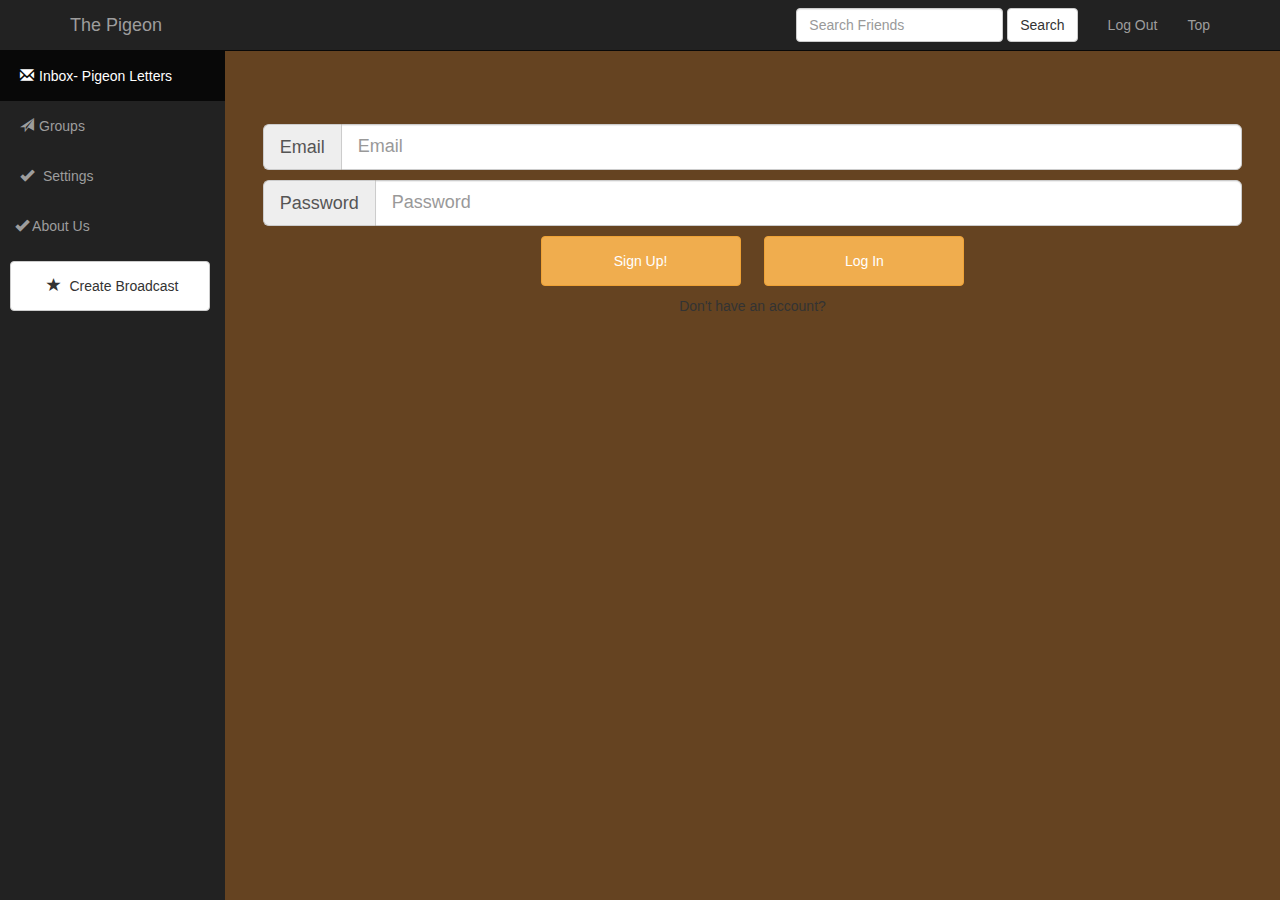
==== client/index.html @ 73edcaef "Added JS + HTML" ====
<!DOCTYPE html>
<html lang="en">
<head>

    <meta charset="utf-8">
    <meta http-equiv="X-UA-Compatible" content="IE=edge">
    <meta name="viewport" content="width=device-width, initial-scale=1">
    <meta name="description" content="">
    <meta name="author" content="">

    <title>The Pigeon</title>
    <script src="https://ajax.googleapis.com/ajax/libs/jquery/1.11.3/jquery.min.js"></script>


    <link href="css/bootstrap.min.css" rel="stylesheet">
    <link href="css/style.css" rel="stylesheet">
    <link href="css/plugins/morris.css" rel="stylesheet">
    <link href="font-awesome/css/font-awesome.min.css" rel="stylesheet" type="text/css">

    <!-- HTML5 Shim and Respond.js IE8 support of HTML5 elements and media queries -->
    <!-- WARNING: Respond.js doesn't work if you view the page via file:// -->
    <!--[if lt IE 9]>
        <script src="https://oss.maxcdn.com/libs/html5shiv/3.7.0/html5shiv.js"></script>
        <script src="https://oss.maxcdn.com/libs/respond.js/1.4.2/respond.min.js"></script>
    <![endif]-->

  <script>


  var loggedIn = false;
  $(document).ready(function(){
    if(!loggedIn)
      $("#posts").hide();
    if(loggedIn)
      $("#posts").show();

     $("#logInButton").click(function(){
       var $div2 = $("#loginMessage");
     if ($div2.is(":visible")) { return; }
     $div2.show();
     setTimeout(function() {
         $div2.hide();
     }, 10000);
     loggedIn= true;
     $(".login").hide();
     $("#posts").show();
       $.ajax({ url: "../server/login.php",
             type: "POST",
             dataType: "text",
             data:{email: $("#email").val(), password: $("#password").val()},
             success: function(result){
               // Username/password combination not found in the database.
               if(result == ''){
                  console.log("Username/password not found.");
               // Username/password found in the database.
               }else{
                  console.log("Username/password was found.");
                  localStorage['userloggedin'] = result;
               }
               alert('Success! Welcome!'+ result);
           }});

     });




     $("#signUpButton").click(function(){
       window.location.href = "registration.html";
     });
  });


  </script>

</head>

<body>

    <div id="wrapper">
        <nav class="navbar navbar-inverse navbar-fixed-top">
		<div class="container">
			<div class="navbar-header">
			  <button type="button" class="navbar-toggle collapsed" data-toggle="collapse" data-target="#navbar" aria-expanded="false" aria-controls="navbar">
				<span class="sr-only">Toggle navigation</span>
				<span class="icon-bar"></span>
				<span class="icon-bar"></span>
				<span class="icon-bar"></span>
			  </button>
			  <a class="navbar-brand" href="index.html">The Pigeon</a>
			</div>
			<div id="navbar" class="collapse navbar-collapse">
			  <ul class="nav navbar-nav">
			  </ul>
			  <ul class="nav navbar-nav navbar-right">
					<form class="navbar-form navbar-left" role="search">
						<div class="form-group">
						  <input type="text" class="form-control" placeholder="Search Friends">
						</div>
						<button id = "searchFriends" type="submit" class="btn btn-default">Search</button>
					  </form>
				<li><a href="#ourmission">Log Out </a></li>
				<li><a href="#top">Top</a></li>
			  </ul>
			</div><!-- /.navbar-collapse -->
		  </div><!-- /.container-fluid -->
            <!-- Sidebar Menu Items - These collapse to the responsive navigation menu on small screens -->
            <div class="collapse navbar-collapse navbar-ex1-collapse">
                <ul class="nav navbar-nav side-nav">
                    <li class="active">
                        <a href="letters.html"><span class="glyphicon glyphicon-envelope padding-icon"></span>Inbox- Pigeon Letters</a>
                    </li>
                    <li>
                        <a href="groups.html"><span class="glyphicon glyphicon-send padding-icon"></span>Groups</a>
                    </li>
                    <li>
                        <a href="#"><span class="glyphicon glyphicon-ok padding-icon"></span> Settings</a>
                    </li>
					<li><a href="#ourmission"><span class="glyphicon glyphicon-ok padding-book"></span> About Us</a></li>
					<a href= "broadcast.html">
						<button type="button" class="btn btn-default btn-md" id="sidebar-button">
							<span class="glyphicon glyphicon-star padding-icon" aria-hidden="true"></span>
							Create Broadcast
						</button>
					</a>
                </ul>
			</div>
            <!-- /.navbar-collapse -->
        </nav>

        <div class="content-container">
            <div class="container-fluid">
                <div class="row">
                    <div class="col-lg-12">
                        <!-- <div class="alert alert-info alert-dismissable">
                          <p>We send letters. Instead of Pigeons, we use technology. </p>
                            <button type="button" class="close" data-dismiss="alert" aria-hidden="true">&times;</button>
                        </div> -->
                    </div>
                </div>
                <p id = "loginMessage" style="display:none">You are now logged in</p>
                <br>
                <br>
                <br>

                <div id = "posts">
                    <div class="col-lg-4 col-md-4 col-sm-6 col-xs-12">
                        <div class="panel panel-red">
                            <div class="panel-body">
                                    <span>Jaime</span>
                            </div>
                        </div>
                    </div>
                    <div class="col-lg-4 col-md-4 col-sm-6 col-xs-12" type="button"  data-toggle="modal" data-target="#myModal" >
                        <div class="panel panel-green">
                            <div class="panel-body">
                                    <span>Sar</span>
                            </div>
                        </div>
                    </div>
					<!-- Modal -->
					<div id="myModal" class="modal fade" role="dialog">
					  <div class="modal-dialog">

						<!-- Modal content-->
						<div class="modal-content">
						  <div class="modal-header">
							<button type="button" class="close" data-dismiss="modal">&times;</button>
							<h4 class="modal-title">Letter from Sar</h4>
						  </div>
						  <div class="modal-body">
							<p><strong>Hope all is well. It has been two months into my fall semester at Rochester. I finally came to realize that I do not want to major in Computer Science. I also discovered an inclination towards writing. I regularly blog now. I had some issues with my class schedule in the beginning but all is good now. I am making a cool project for my HCI class with a team of four people. I have midterms coming up next week. I will be coming back home for Thanksgiving. Take care.</strong></p>
						  </div>
						  <div class="modal-footer">
							<button type="button" class="btn btn-default" data-dismiss="modal">Close</button>
						  </div>
						</div>

					  </div>
					</div>




                    <div class="col-lg-4 col-md-4 col-sm-6 col-xs-12" type="button"  data-toggle="modal" data-target="#myModal2">
                        <div class="panel panel-yellow">
                            <div class="panel-body">
                                    <span>Alice</span>
                            </div>
                        </div>
                    </div>

                    <!-- Modal -->
          					<div id="myModal2" class="modal fade" role="dialog">
          					  <div class="modal-dialog">

          						<!-- Modal content-->
          						<div class="modal-content">
          						  <div class="modal-header">
          							<button type="button" class="close" data-dismiss="modal">&times;</button>
          							<h4 class="modal-title">Letter from Alice</h4>
          						  </div>
          						  <div class="modal-body">
          							<p><strong>Hope all is well. It has been two months into my fall semester at Rochester. I finally came to realize that I do not want to major in Computer Science. I also discovered an inclination towards writing. I regularly blog now. I had some issues with my class schedule in the beginning but all is good now. I am making a cool project for my HCI class with a team of four people. I have midterms coming up next week. I will be coming back home for Thanksgiving. Take care.</strong></p>
          						  </div>
          						  <div class="modal-footer">
          							<button type="button" class="btn btn-default" data-dismiss="modal">Close</button>
          						  </div>
          						</div>

          					  </div>
          					</div>
                    <div class="col-lg-4 col-md-4 col-sm-6 col-xs-12">
                        <div class="panel panel-red">
                            <div class="panel-body">
                                    <span>Jenna</span>
                            </div>
                        </div>
                    </div>
                    <div class="col-lg-4 col-md-4 col-sm-6 col-xs-12" data-target="#myModal">
                        <div class="panel panel-green">
                            <div class="panel-body">
                                    <span>Sarah</span>
                            </div>
                        </div>
                    </div>
                    <div class="col-lg-4 col-md-4 col-sm-6 col-xs-12">
                        <div class="panel panel-yellow">
                            <div class="panel-body">
                                    <span>Manan</span>
                            </div>
                        </div>
                    </div>
					                    <div class="col-lg-4 col-md-4 col-sm-6 col-xs-12">
                        <div class="panel panel-yellow">
                            <div class="panel-body">
                                    <span>Raina</span>
                            </div>
                        </div>
                    </div>
                    <div class="col-lg-4 col-md-4 col-sm-6 col-xs-12">
                        <div class="panel panel-red">
                            <div class="panel-body">
                                    <span></span>
                            </div>
                        </div>
                    </div>
                    <div class="col-lg-4 col-md-4 col-sm-6 col-xs-12" data-target="#myModal2">
                        <div class="panel panel-green">
                            <div class="panel-body">
                                    <span>Marianna</span>
                            </div>
                        </div>
                    </div>


                  </div>
                  </div>
                <!-- /.row -->

			<div class="row">
					<div class = "login">
					<div class="input-group input-group-lg">
					  <span class="input-group-addon" id="sizing-addon1">Email</span>
					  <input id="email" type="text" class="form-control" placeholder="Email" aria-describedby="sizing-addon1">
					</div>
					<div class="input-group input-group-lg">
					  <span class="input-group-addon" id="sizing-addon1">Password</span>
					  <input id="password" type="text" class="form-control" placeholder="Password" aria-describedby="sizing-addon1">
					</div>
					<div class="home-buttons">
						<button id = "signUpButton" type="button" class="btn btn-warning custom-button home-button">Sign Up!</button>
						<button id = "logInButton" type="button" class="btn btn-warning custom-button home-button">Log In</button>
						<button id = "changeNameButton" style="display:none">Change Name</button>
						<input id = "updateName" style="display:none" placeholder="type name..">
					</div>
					<p> Don't have an account? </p>
				</div><!--LOGIN-->
			</div>





               <!-- <div class="row">
                    <div class="col-lg-3 col-md-6">
                        <div class="panel panel-primary">
                            <div class="panel-heading">
                                <div class="row">
                                    <div class="col-xs-3">
                                        <i class="fa fa-comments fa-5x"></i>
                                    </div>
                                    <div class="col-xs-9 text-right">
                                        <div class="huge">26</div>
                                        <div>New Comments!</div>
                                    </div>
                                </div>
                            </div>
                            <a href="#">
                                <div class="panel-footer">
                                    <span class="pull-left">View Details</span>
                                    <span class="pull-right"><i class="fa fa-arrow-circle-right"></i></span>
                                    <div class="clearfix"></div>
                                </div>
                            </a>
                        </div>
                    </div>
                    <div class="col-lg-3 col-md-6">
                        <div class="panel panel-green">
                            <div class="panel-heading">
                                <div class="row">
                                    <div class="col-xs-3">
                                        <i class="fa fa-tasks fa-5x"></i>
                                    </div>
                                    <div class="col-xs-9 text-right">
                                        <div class="huge">12</div>
                                        <div>New Tasks!</div>
                                    </div>
                                </div>
                            </div>
                            <a href="#">
                                <div class="panel-footer">
                                    <span class="pull-left">View Details</span>
                                    <span class="pull-right"><i class="fa fa-arrow-circle-right"></i></span>
                                    <div class="clearfix"></div>
                                </div>
                            </a>
                        </div>
                    </div>
                    <div class="col-lg-3 col-md-6">
                        <div class="panel panel-yellow">
                            <div class="panel-heading">
                                <div class="row">
                                    <div class="col-xs-3">
                                        <i class="fa fa-shopping-cart fa-5x"></i>
                                    </div>
                                    <div class="col-xs-9 text-right">
                                        <div class="huge">124</div>
                                        <div>New Orders!</div>
                                    </div>
                                </div>
                            </div>
                            <a href="#">
                                <div class="panel-footer">
                                    <span class="pull-left">View Details</span>
                                    <span class="pull-right"><i class="fa fa-arrow-circle-right"></i></span>
                                    <div class="clearfix"></div>
                                </div>
                            </a>
                        </div>
                    </div>
                    <div class="col-lg-3 col-md-6">
                        <div class="panel panel-red">
                            <div class="panel-heading">
                                <div class="row">
                                    <div class="col-xs-3">
                                        <i class="fa fa-support fa-5x"></i>
                                    </div>
                                    <div class="col-xs-9 text-right">
                                        <div class="huge">13</div>
                                        <div>Support Tickets!</div>
                                    </div>
                                </div>
                            </div>
                            <a href="#">
                                <div class="panel-footer">
                                    <span class="pull-left">View Details</span>
                                    <span class="pull-right"><i class="fa fa-arrow-circle-right"></i></span>
                                    <div class="clearfix"></div>
                                </div>
                            </a>
                        </div>
                    </div>
                </div> -->
                <!-- /.row -->

<!--                <div class="row">
                    <div class="col-lg-12">
                        <div class="panel panel-default">
                            <div class="panel-heading">
                                <h3 class="panel-title"><i class="fa fa-bar-chart-o fa-fw"></i> Area Chart</h3>
                            </div>
                            <div class="panel-body">
                                <div id="morris-area-chart"></div>
                            </div>
                        </div>
                    </div>
                </div>
                <!-- /.row -->

   <!--             <div class="row">
                    <div class="col-lg-4">
                        <div class="panel panel-default">
                            <div class="panel-heading">
                                <h3 class="panel-title"><i class="fa fa-long-arrow-right fa-fw"></i> Donut Chart</h3>
                            </div>
                            <div class="panel-body">
                                <div id="morris-donut-chart"></div>
                                <div class="text-right">
                                    <a href="#">View Details <i class="fa fa-arrow-circle-right"></i></a>
                                </div>
                            </div>
                        </div>
                    </div>
                    <div class="col-lg-4">
                        <div class="panel panel-default">
                            <div class="panel-heading">
                                <h3 class="panel-title"><i class="fa fa-clock-o fa-fw"></i> Tasks Panel</h3>
                            </div>
                            <div class="panel-body">
                                <div class="list-group">
                                    <a href="#" class="list-group-item">
                                        <span class="badge">just now</span>
                                        <i class="fa fa-fw fa-calendar"></i> Calendar updated
                                    </a>
                                    <a href="#" class="list-group-item">
                                        <span class="badge">4 minutes ago</span>
                                        <i class="fa fa-fw fa-comment"></i> Commented on a post
                                    </a>
                                    <a href="#" class="list-group-item">
                                        <span class="badge">23 minutes ago</span>
                                        <i class="fa fa-fw fa-truck"></i> Order 392 shipped
                                    </a>
                                    <a href="#" class="list-group-item">
                                        <span class="badge">46 minutes ago</span>
                                        <i class="fa fa-fw fa-money"></i> Invoice 653 has been paid
                                    </a>
                                    <a href="#" class="list-group-item">
                                        <span class="badge">1 hour ago</span>
                                        <i class="fa fa-fw fa-user"></i> A new user has been added
                                    </a>
                                    <a href="#" class="list-group-item">
                                        <span class="badge">2 hours ago</span>
                                        <i class="fa fa-fw fa-check"></i> Completed task: "pick up dry cleaning"
                                    </a>
                                    <a href="#" class="list-group-item">
                                        <span class="badge">yesterday</span>
                                        <i class="fa fa-fw fa-globe"></i> Saved the world
                                    </a>
                                    <a href="#" class="list-group-item">
                                        <span class="badge">two days ago</span>
                                        <i class="fa fa-fw fa-check"></i> Completed task: "fix error on sales page"
                                    </a>
                                </div>
                                <div class="text-right">
                                    <a href="#">View All Activity <i class="fa fa-arrow-circle-right"></i></a>
                                </div>
                            </div>
                        </div>
                    </div>
                </div>
                <!-- /.row -->

            </div>
            <!-- /.container-fluid -->

        </div>
        <!-- /#page-wrapper -->

    </div>
    <!-- /#wrapper -->

    <!-- jQuery -->
    <script src="js/jquery.js"></script>

    <!-- Bootstrap Core JavaScript -->
    <script src="js/bootstrap.min.js"></script>
</body>
</html>
---- client/css/style.css ----
/*!
 * Start Bootstrap - SB Admin Bootstrap Admin Template (http://startbootstrap.com)
 * Code licensed under the Apache License v2.0.
 * For details, see http://www.apache.org/licenses/LICENSE-2.0.
 */

/* Global Styles */

body {
    margin-top: 100px;
    background-color: #654321;
}

@media(min-width:768px) {
    body {
        margin-top: 50px;
    }
}

#wrapper {
    padding-left: 0;
}

#page-wrapper {
    width: 100%;
    padding: 0;
    background-color: #fff;
}

.huge {
    font-size: 50px;
    line-height: normal;
}

@media(min-width:768px) {
    #wrapper {
        padding-left: 225px;
    }

    #page-wrapper {
        padding: 10px;
    }
}

/* Top Navigation */

.top-nav {
    padding: 0 15px;
}

.top-nav>li {
    display: inline-block;
    float: left;
}

.top-nav>li>a {
    padding-top: 15px;
    padding-bottom: 15px;
    line-height: 20px;
    color: #999;
}

.top-nav>li>a:hover,
.top-nav>li>a:focus,
.top-nav>.open>a,
.top-nav>.open>a:hover,
.top-nav>.open>a:focus {
    color: #fff;
    background-color: #000;
}

.top-nav>.open>.dropdown-menu {
    float: left;
    position: absolute;
    margin-top: 0;
    border: 1px solid rgba(0,0,0,.15);
    border-top-left-radius: 0;
    border-top-right-radius: 0;
    background-color: #fff;
    -webkit-box-shadow: 0 6px 12px rgba(0,0,0,.175);
    box-shadow: 0 6px 12px rgba(0,0,0,.175);
}

.top-nav>.open>.dropdown-menu>li>a {
    white-space: normal;
}

ul.message-dropdown {
    padding: 0;
    max-height: 250px;
    overflow-x: hidden;
    overflow-y: auto;
}

li.message-preview {
    width: 275px;
    border-bottom: 1px solid rgba(0,0,0,.15);
}

li.message-preview>a {
    padding-top: 15px;
    padding-bottom: 15px;
}

li.message-footer {
    margin: 5px 0;
}

ul.alert-dropdown {
    width: 200px;
}

/* Side Navigation */

@media(min-width:768px) {
    .side-nav {
		background-color: black;
        position: fixed;
        top: 51px;
        left: 225px;
        width: 225px;
        margin-left: -225px;
        border: none;
        border-radius: 0;
        overflow-y: auto;
        background-color: #222;
        bottom: 0;
        overflow-x: hidden;
        padding-bottom: 40px;
    }

    .side-nav>li>a {
        width: 225px;
    }

    .side-nav li a:hover,
    .side-nav li a:focus {
        outline: none;
        background-color: #000 !important;
    }
}

.side-nav>li>ul {
    padding: 0;
}

.side-nav>li>ul>li>a {
    display: block;
    padding: 10px 15px 10px 38px;
    text-decoration: none;
    color: #999;
}

.side-nav>li>ul>li>a:hover {
    color: #fff;
}

/* Flot Chart Containers */

.flot-chart {
    display: block;
    height: 400px;
}

.flot-chart-content {
    width: 100%;
    height: 100%;
}

/* Custom Colored Panels */

.huge {
    font-size: 40px;
}

.panel-green {
    border-color: #5cb85c;
}

.panel-green > .panel-heading {
    border-color: #5cb85c;
    color: #fff;
    background-color: #5cb85c;
}

.panel-green > a {
    color: #5cb85c;
}

.panel-green > a:hover {
    color: #3d8b3d;
}

.panel-red {
    border-color: #d9534f;
}

.panel-red > .panel-heading {
    border-color: #d9534f;
    color: #fff;
    background-color: #d9534f;
}

.panel-red > a {
    color: #d9534f;
}

.panel-red > a:hover {
    color: #b52b27;
}

.panel-yellow {
    border-color: #f0ad4e;
}

.panel-yellow > .panel-heading {
    border-color: #f0ad4e;
    color: #fff;
    background-color: #f0ad4e;
}

.panel-yellow > a {
    color: #f0ad4e;
}

.panel-yellow > a:hover {
    color: #df8a13;
}

/* additional stuff */
.custom-button{
	margin: 10px;
	width: 200px;
	text-align: center;
	height: 50px;
}

.custom-navbar{
	text-align:center;
}

.padding-icon{
	padding-left: 5px;
	padding-right: 5px;
}
.content-container{
	text-align: center;
	margin: 5%;
}

/* broadcast */
#letter{
	width: 50%;
	margin-top: 3%;
	background-color: #D1CCAA;
/*	background-image: url('../images/letters.jpg');
	background-repeat: no-repeat; */
	margin-left: 25%;
	margin-right: 25%;
}
.container-fluid{
	text-align: center;
}
#submitbutton{
	float:bottom;
	margin-top: 10px;
}
#sidebar-button{
	margin: 10px;
	width: 200px;
	text-align: center;
	height: 50px;
}
.input-group{
	margin-top: 10px;
}
#groupsbutton{
	height: 50px;
	margin-top: 10px;
}
#groupprint{
	float: top;
}

/* login */

.home-button{
}
.home-buttons{
}

/* Groups */
.state-icon {
    left: -5px;
}
.list-group-item-primary {
    color: rgb(255, 255, 255);
    background-color: rgb(66, 139, 202);
}

.well .list-group {
    margin-bottom: 0px;
    user-select: none;
    -webkit-user-select: none;
}

#friends{
	margin-top: 10px;
}
.friendcheckbox{
	padding-right: 10px;
}
#posts .panel-body{
	font-size: 20px;
	height: 150px;
	background-image: url('../images/letterone.jpg');
	background-repeat: no-repeat;
    background-size: 100% 100%;
}
.modal-content{
	background-image: url('../images/letters.jpg');
	background-repeat: no-repeat;
    background-size: 100% 100%;
	


}
#broadcaster{
    margin-top: 100px;
    background-color: #654321;
	background-image: url('../images/background.jpg');
	background-repeat: no-repeat;
    background-size: 100% 100%;
}
---- client/css/plugins/morris.css ----
.morris-hover{position:absolute;z-index:1000}.morris-hover.morris-default-style{border-radius:10px;padding:6px;color:#666;background:rgba(255,255,255,0.8);border:solid 2px rgba(230,230,230,0.8);font-family:sans-serif;font-size:12px;text-align:center}.morris-hover.morris-default-style .morris-hover-row-label{font-weight:bold;margin:0.25em 0}
.morris-hover.morris-default-style .morris-hover-point{white-space:nowrap;margin:0.1em 0}
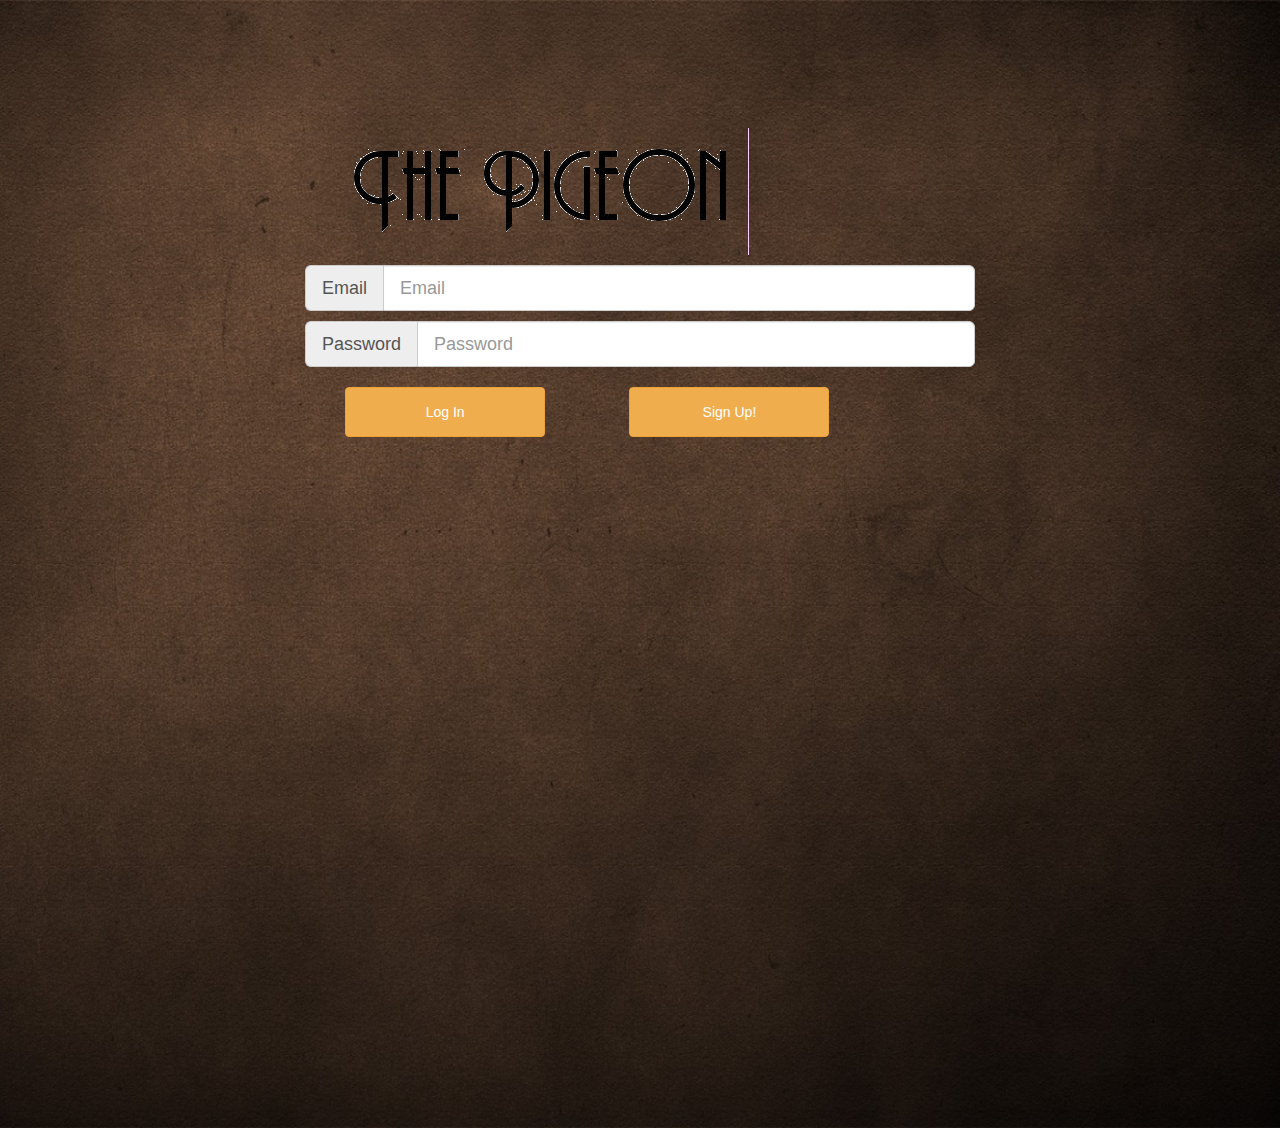
==== commit e5fae983: "style updates" ====
--- a/client/index.html
+++ b/client/index.html
@@ -30,9 +30,9 @@
   var loggedIn = false;
   $(document).ready(function(){
     if(!loggedIn)
-      $("#posts").hide();
+      $(".loggedin").hide();
     if(loggedIn)
-      $("#posts").show();
+      $(".loggedin").show();
 
      $("#logInButton").click(function(){
        var $div2 = $("#loginMessage");
@@ -42,8 +42,6 @@
          $div2.hide();
      }, 10000);
      loggedIn= true;
-     $(".login").hide();
-     $("#posts").show();
        $.ajax({ url: "../server/login.php",
              type: "POST",
              dataType: "text",
@@ -58,8 +56,8 @@
                   localStorage['userloggedin'] = result;
                }
                alert('Success! Welcome!'+ result);
-           }});
-
+			}});
+        window.location.href = "letters.html";
      });
 
 
@@ -75,191 +73,11 @@
 
 </head>
 
-<body>
-
-    <div id="wrapper">
-        <nav class="navbar navbar-inverse navbar-fixed-top">
-		<div class="container">
-			<div class="navbar-header">
-			  <button type="button" class="navbar-toggle collapsed" data-toggle="collapse" data-target="#navbar" aria-expanded="false" aria-controls="navbar">
-				<span class="sr-only">Toggle navigation</span>
-				<span class="icon-bar"></span>
-				<span class="icon-bar"></span>
-				<span class="icon-bar"></span>
-			  </button>
-			  <a class="navbar-brand" href="index.html">The Pigeon</a>
-			</div>
-			<div id="navbar" class="collapse navbar-collapse">
-			  <ul class="nav navbar-nav">
-			  </ul>
-			  <ul class="nav navbar-nav navbar-right">
-					<form class="navbar-form navbar-left" role="search">
-						<div class="form-group">
-						  <input type="text" class="form-control" placeholder="Search Friends">
-						</div>
-						<button id = "searchFriends" type="submit" class="btn btn-default">Search</button>
-					  </form>
-				<li><a href="#ourmission">Log Out </a></li>
-				<li><a href="#top">Top</a></li>
-			  </ul>
-			</div><!-- /.navbar-collapse -->
-		  </div><!-- /.container-fluid -->
-            <!-- Sidebar Menu Items - These collapse to the responsive navigation menu on small screens -->
-            <div class="collapse navbar-collapse navbar-ex1-collapse">
-                <ul class="nav navbar-nav side-nav">
-                    <li class="active">
-                        <a href="letters.html"><span class="glyphicon glyphicon-envelope padding-icon"></span>Inbox- Pigeon Letters</a>
-                    </li>
-                    <li>
-                        <a href="groups.html"><span class="glyphicon glyphicon-send padding-icon"></span>Groups</a>
-                    </li>
-                    <li>
-                        <a href="#"><span class="glyphicon glyphicon-ok padding-icon"></span> Settings</a>
-                    </li>
-					<li><a href="#ourmission"><span class="glyphicon glyphicon-ok padding-book"></span> About Us</a></li>
-					<a href= "broadcast.html">
-						<button type="button" class="btn btn-default btn-md" id="sidebar-button">
-							<span class="glyphicon glyphicon-star padding-icon" aria-hidden="true"></span>
-							Create Broadcast
-						</button>
-					</a>
-                </ul>
-			</div>
-            <!-- /.navbar-collapse -->
-        </nav>
-
-        <div class="content-container">
-            <div class="container-fluid">
-                <div class="row">
-                    <div class="col-lg-12">
-                        <!-- <div class="alert alert-info alert-dismissable">
-                          <p>We send letters. Instead of Pigeons, we use technology. </p>
-                            <button type="button" class="close" data-dismiss="alert" aria-hidden="true">&times;</button>
-                        </div> -->
-                    </div>
-                </div>
-                <p id = "loginMessage" style="display:none">You are now logged in</p>
-                <br>
-                <br>
-                <br>
-
-                <div id = "posts">
-                    <div class="col-lg-4 col-md-4 col-sm-6 col-xs-12">
-                        <div class="panel panel-red">
-                            <div class="panel-body">
-                                    <span>Jaime</span>
-                            </div>
-                        </div>
-                    </div>
-                    <div class="col-lg-4 col-md-4 col-sm-6 col-xs-12" type="button"  data-toggle="modal" data-target="#myModal" >
-                        <div class="panel panel-green">
-                            <div class="panel-body">
-                                    <span>Sar</span>
-                            </div>
-                        </div>
-                    </div>
-					<!-- Modal -->
-					<div id="myModal" class="modal fade" role="dialog">
-					  <div class="modal-dialog">
-
-						<!-- Modal content-->
-						<div class="modal-content">
-						  <div class="modal-header">
-							<button type="button" class="close" data-dismiss="modal">&times;</button>
-							<h4 class="modal-title">Letter from Sar</h4>
-						  </div>
-						  <div class="modal-body">
-							<p><strong>Hope all is well. It has been two months into my fall semester at Rochester. I finally came to realize that I do not want to major in Computer Science. I also discovered an inclination towards writing. I regularly blog now. I had some issues with my class schedule in the beginning but all is good now. I am making a cool project for my HCI class with a team of four people. I have midterms coming up next week. I will be coming back home for Thanksgiving. Take care.</strong></p>
-						  </div>
-						  <div class="modal-footer">
-							<button type="button" class="btn btn-default" data-dismiss="modal">Close</button>
-						  </div>
-						</div>
-
-					  </div>
-					</div>
-
-
-
-
-                    <div class="col-lg-4 col-md-4 col-sm-6 col-xs-12" type="button"  data-toggle="modal" data-target="#myModal2">
-                        <div class="panel panel-yellow">
-                            <div class="panel-body">
-                                    <span>Alice</span>
-                            </div>
-                        </div>
-                    </div>
-
-                    <!-- Modal -->
-          					<div id="myModal2" class="modal fade" role="dialog">
-          					  <div class="modal-dialog">
-
-          						<!-- Modal content-->
-          						<div class="modal-content">
-          						  <div class="modal-header">
-          							<button type="button" class="close" data-dismiss="modal">&times;</button>
-          							<h4 class="modal-title">Letter from Alice</h4>
-          						  </div>
-          						  <div class="modal-body">
-          							<p><strong>Hope all is well. It has been two months into my fall semester at Rochester. I finally came to realize that I do not want to major in Computer Science. I also discovered an inclination towards writing. I regularly blog now. I had some issues with my class schedule in the beginning but all is good now. I am making a cool project for my HCI class with a team of four people. I have midterms coming up next week. I will be coming back home for Thanksgiving. Take care.</strong></p>
-          						  </div>
-          						  <div class="modal-footer">
-          							<button type="button" class="btn btn-default" data-dismiss="modal">Close</button>
-          						  </div>
-          						</div>
-
-          					  </div>
-          					</div>
-                    <div class="col-lg-4 col-md-4 col-sm-6 col-xs-12">
-                        <div class="panel panel-red">
-                            <div class="panel-body">
-                                    <span>Jenna</span>
-                            </div>
-                        </div>
-                    </div>
-                    <div class="col-lg-4 col-md-4 col-sm-6 col-xs-12" data-target="#myModal">
-                        <div class="panel panel-green">
-                            <div class="panel-body">
-                                    <span>Sarah</span>
-                            </div>
-                        </div>
-                    </div>
-                    <div class="col-lg-4 col-md-4 col-sm-6 col-xs-12">
-                        <div class="panel panel-yellow">
-                            <div class="panel-body">
-                                    <span>Manan</span>
-                            </div>
-                        </div>
-                    </div>
-					                    <div class="col-lg-4 col-md-4 col-sm-6 col-xs-12">
-                        <div class="panel panel-yellow">
-                            <div class="panel-body">
-                                    <span>Raina</span>
-                            </div>
-                        </div>
-                    </div>
-                    <div class="col-lg-4 col-md-4 col-sm-6 col-xs-12">
-                        <div class="panel panel-red">
-                            <div class="panel-body">
-                                    <span></span>
-                            </div>
-                        </div>
-                    </div>
-                    <div class="col-lg-4 col-md-4 col-sm-6 col-xs-12" data-target="#myModal2">
-                        <div class="panel panel-green">
-                            <div class="panel-body">
-                                    <span>Marianna</span>
-                            </div>
-                        </div>
-                    </div>
-
-
-                  </div>
-                  </div>
-                <!-- /.row -->
-
+<body id="login-body" >
+	<div class = "login">
+	<div class="login-container">
+	<img src="images/name.gif" alt="the pigeon"/>
 			<div class="row">
-					<div class = "login">
 					<div class="input-group input-group-lg">
 					  <span class="input-group-addon" id="sizing-addon1">Email</span>
 					  <input id="email" type="text" class="form-control" placeholder="Email" aria-describedby="sizing-addon1">
@@ -269,188 +87,13 @@
 					  <input id="password" type="text" class="form-control" placeholder="Password" aria-describedby="sizing-addon1">
 					</div>
 					<div class="home-buttons">
-						<button id = "signUpButton" type="button" class="btn btn-warning custom-button home-button">Sign Up!</button>
 						<button id = "logInButton" type="button" class="btn btn-warning custom-button home-button">Log In</button>
-						<button id = "changeNameButton" style="display:none">Change Name</button>
+						<button id = "signUpButton" type="button" class="btn btn-warning custom-button home-button">Sign Up!</button>		<button id = "changeNameButton" style="display:none">Change Name</button>
 						<input id = "updateName" style="display:none" placeholder="type name..">
 					</div>
-					<p> Don't have an account? </p>
 				</div><!--LOGIN-->
 			</div>
-
-
-
-
-
-               <!-- <div class="row">
-                    <div class="col-lg-3 col-md-6">
-                        <div class="panel panel-primary">
-                            <div class="panel-heading">
-                                <div class="row">
-                                    <div class="col-xs-3">
-                                        <i class="fa fa-comments fa-5x"></i>
-                                    </div>
-                                    <div class="col-xs-9 text-right">
-                                        <div class="huge">26</div>
-                                        <div>New Comments!</div>
-                                    </div>
-                                </div>
-                            </div>
-                            <a href="#">
-                                <div class="panel-footer">
-                                    <span class="pull-left">View Details</span>
-                                    <span class="pull-right"><i class="fa fa-arrow-circle-right"></i></span>
-                                    <div class="clearfix"></div>
-                                </div>
-                            </a>
-                        </div>
-                    </div>
-                    <div class="col-lg-3 col-md-6">
-                        <div class="panel panel-green">
-                            <div class="panel-heading">
-                                <div class="row">
-                                    <div class="col-xs-3">
-                                        <i class="fa fa-tasks fa-5x"></i>
-                                    </div>
-                                    <div class="col-xs-9 text-right">
-                                        <div class="huge">12</div>
-                                        <div>New Tasks!</div>
-                                    </div>
-                                </div>
-                            </div>
-                            <a href="#">
-                                <div class="panel-footer">
-                                    <span class="pull-left">View Details</span>
-                                    <span class="pull-right"><i class="fa fa-arrow-circle-right"></i></span>
-                                    <div class="clearfix"></div>
-                                </div>
-                            </a>
-                        </div>
-                    </div>
-                    <div class="col-lg-3 col-md-6">
-                        <div class="panel panel-yellow">
-                            <div class="panel-heading">
-                                <div class="row">
-                                    <div class="col-xs-3">
-                                        <i class="fa fa-shopping-cart fa-5x"></i>
-                                    </div>
-                                    <div class="col-xs-9 text-right">
-                                        <div class="huge">124</div>
-                                        <div>New Orders!</div>
-                                    </div>
-                                </div>
-                            </div>
-                            <a href="#">
-                                <div class="panel-footer">
-                                    <span class="pull-left">View Details</span>
-                                    <span class="pull-right"><i class="fa fa-arrow-circle-right"></i></span>
-                                    <div class="clearfix"></div>
-                                </div>
-                            </a>
-                        </div>
-                    </div>
-                    <div class="col-lg-3 col-md-6">
-                        <div class="panel panel-red">
-                            <div class="panel-heading">
-                                <div class="row">
-                                    <div class="col-xs-3">
-                                        <i class="fa fa-support fa-5x"></i>
-                                    </div>
-                                    <div class="col-xs-9 text-right">
-                                        <div class="huge">13</div>
-                                        <div>Support Tickets!</div>
-                                    </div>
-                                </div>
-                            </div>
-                            <a href="#">
-                                <div class="panel-footer">
-                                    <span class="pull-left">View Details</span>
-                                    <span class="pull-right"><i class="fa fa-arrow-circle-right"></i></span>
-                                    <div class="clearfix"></div>
-                                </div>
-                            </a>
-                        </div>
-                    </div>
-                </div> -->
-                <!-- /.row -->
-
-<!--                <div class="row">
-                    <div class="col-lg-12">
-                        <div class="panel panel-default">
-                            <div class="panel-heading">
-                                <h3 class="panel-title"><i class="fa fa-bar-chart-o fa-fw"></i> Area Chart</h3>
-                            </div>
-                            <div class="panel-body">
-                                <div id="morris-area-chart"></div>
-                            </div>
-                        </div>
-                    </div>
-                </div>
-                <!-- /.row -->
-
-   <!--             <div class="row">
-                    <div class="col-lg-4">
-                        <div class="panel panel-default">
-                            <div class="panel-heading">
-                                <h3 class="panel-title"><i class="fa fa-long-arrow-right fa-fw"></i> Donut Chart</h3>
-                            </div>
-                            <div class="panel-body">
-                                <div id="morris-donut-chart"></div>
-                                <div class="text-right">
-                                    <a href="#">View Details <i class="fa fa-arrow-circle-right"></i></a>
-                                </div>
-                            </div>
-                        </div>
-                    </div>
-                    <div class="col-lg-4">
-                        <div class="panel panel-default">
-                            <div class="panel-heading">
-                                <h3 class="panel-title"><i class="fa fa-clock-o fa-fw"></i> Tasks Panel</h3>
-                            </div>
-                            <div class="panel-body">
-                                <div class="list-group">
-                                    <a href="#" class="list-group-item">
-                                        <span class="badge">just now</span>
-                                        <i class="fa fa-fw fa-calendar"></i> Calendar updated
-                                    </a>
-                                    <a href="#" class="list-group-item">
-                                        <span class="badge">4 minutes ago</span>
-                                        <i class="fa fa-fw fa-comment"></i> Commented on a post
-                                    </a>
-                                    <a href="#" class="list-group-item">
-                                        <span class="badge">23 minutes ago</span>
-                                        <i class="fa fa-fw fa-truck"></i> Order 392 shipped
-                                    </a>
-                                    <a href="#" class="list-group-item">
-                                        <span class="badge">46 minutes ago</span>
-                                        <i class="fa fa-fw fa-money"></i> Invoice 653 has been paid
-                                    </a>
-                                    <a href="#" class="list-group-item">
-                                        <span class="badge">1 hour ago</span>
-                                        <i class="fa fa-fw fa-user"></i> A new user has been added
-                                    </a>
-                                    <a href="#" class="list-group-item">
-                                        <span class="badge">2 hours ago</span>
-                                        <i class="fa fa-fw fa-check"></i> Completed task: "pick up dry cleaning"
-                                    </a>
-                                    <a href="#" class="list-group-item">
-                                        <span class="badge">yesterday</span>
-                                        <i class="fa fa-fw fa-globe"></i> Saved the world
-                                    </a>
-                                    <a href="#" class="list-group-item">
-                                        <span class="badge">two days ago</span>
-                                        <i class="fa fa-fw fa-check"></i> Completed task: "fix error on sales page"
-                                    </a>
-                                </div>
-                                <div class="text-right">
-                                    <a href="#">View All Activity <i class="fa fa-arrow-circle-right"></i></a>
-                                </div>
-                            </div>
-                        </div>
-                    </div>
-                </div>
-                <!-- /.row -->
-
+	</div>
             </div>
             <!-- /.container-fluid -->
 
--- a/client/css/style.css
+++ b/client/css/style.css
@@ -9,6 +9,10 @@
 body {
     margin-top: 100px;
     background-color: #654321;
+		background-image: url('../images/browntexture.jpg');
+	background-repeat: no-repeat;
+    background-size: 100% 100%;
+	height: 1000px;
 }
 
 @media(min-width:768px) {
@@ -285,8 +289,10 @@
 /* login */
 
 .home-button{
-}
-.home-buttons{
+	margin-left: 6%;
+	margin-right: 6%;
+	margin-top: 3%;
+	text-align:center;
 }
 
 /* Groups */
@@ -321,9 +327,7 @@
 	background-image: url('../images/letters.jpg');
 	background-repeat: no-repeat;
     background-size: 100% 100%;
-	
-
-
+	margin-top:25%;
 }
 #broadcaster{
     margin-top: 100px;
@@ -331,4 +335,57 @@
 	background-image: url('../images/background.jpg');
 	background-repeat: no-repeat;
     background-size: 100% 100%;
+
+}
+.login{
+
+}
+.login-container{
+	margin-left: 25%;
+	margin-right: 25%;
+	width: 50%;
+	margin-top: 10%;
+}
+#login-body{
+    background-color: #654321;
+	background-image: url('../images/browntexture.jpg');
+	background-repeat: no-repeat;
+    background-size: 100% 100%;
+	padding: 0px;
+	margin: 0px;
+	height: 1000px;
+}
+.loginrow{
+
+}
+.letter-row{
+	margin-top: 10%;
+
+}
+.btn-danger{
+	border-color: #BC5A15;
+	background-color:rgba(188, 90, 21, 0.45);
+}
+.btn-danger:hover{
+	background-color: #BC5A15;
+	color: white;
+}
+.btn-danger:visited{
+	background-color: #BC5A15;
+	color: white;
+}.btn-danger:active{
+	background-color: #BC5A15;
+	color: white;
+}
+
+.promptsclass{
+	padding: 20px;
+}
+#promptsdiv{
+	text-align:center;
+	background-color: #BC5A15;
+	color: white;
+}
+.logo{
+	margin-top: 80px;
 }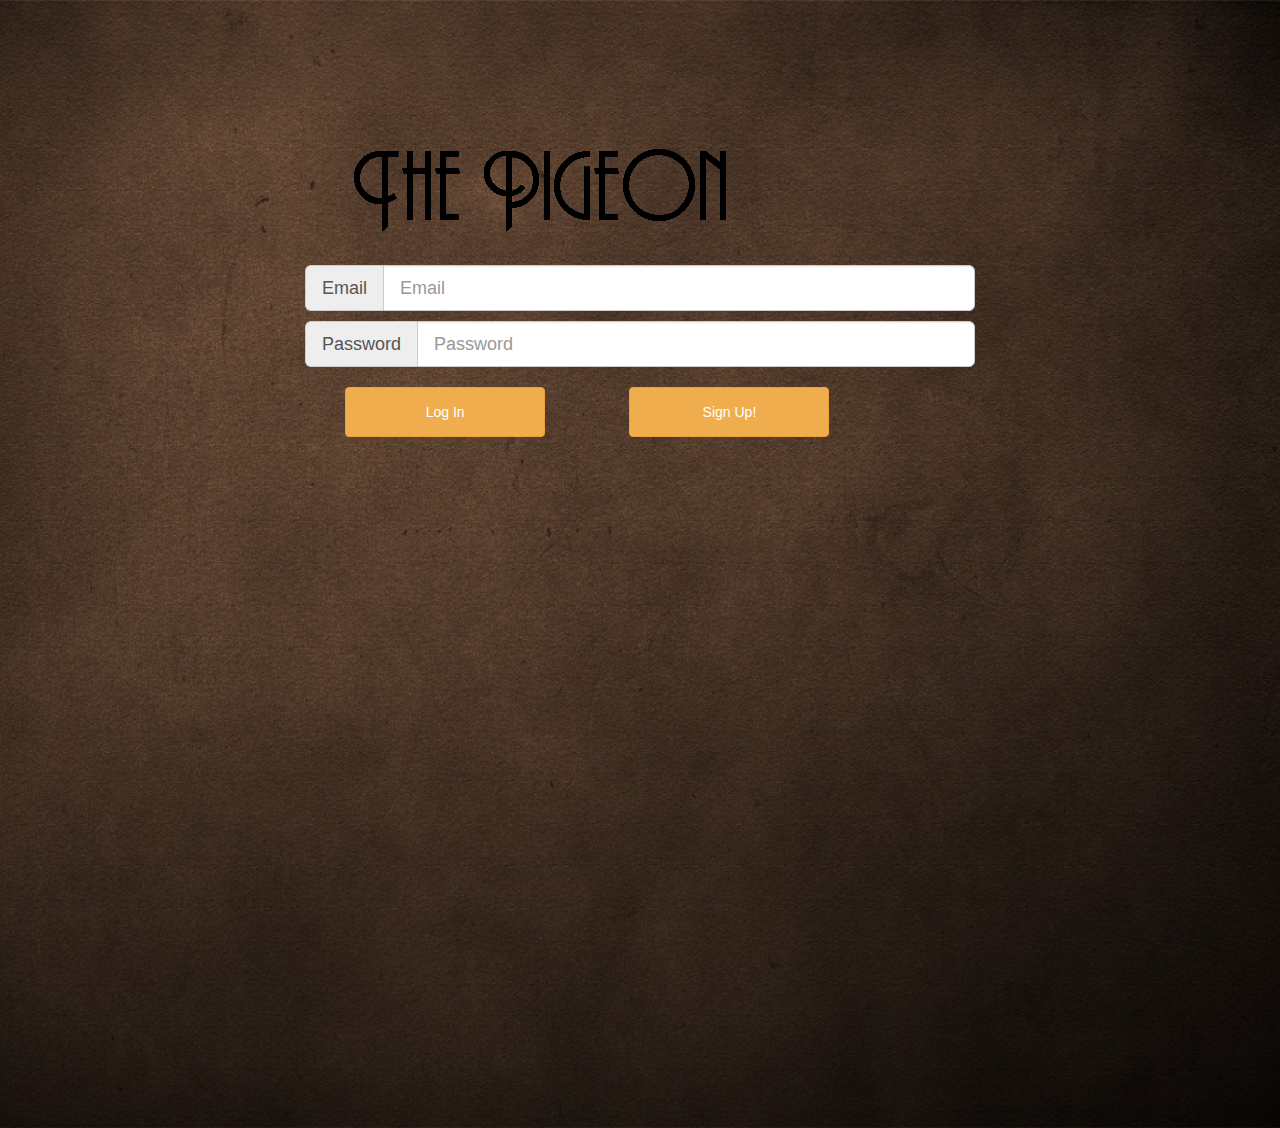
==== commit 2ac42156: "Changes" ====
--- a/client/index.html
+++ b/client/index.html
@@ -33,6 +33,10 @@
       $(".loggedin").hide();
     if(loggedIn)
       $(".loggedin").show();
+
+      $("#searchButton").click(function(){
+
+      });
 
      $("#logInButton").click(function(){
        var $div2 = $("#loginMessage");
@@ -84,7 +88,7 @@
 					</div>
 					<div class="input-group input-group-lg">
 					  <span class="input-group-addon" id="sizing-addon1">Password</span>
-					  <input id="password" type="text" class="form-control" placeholder="Password" aria-describedby="sizing-addon1">
+					  <input id="password" type="password" class="form-control" placeholder="Password" aria-describedby="sizing-addon1">
 					</div>
 					<div class="home-buttons">
 						<button id = "logInButton" type="button" class="btn btn-warning custom-button home-button">Log In</button>
--- a/client/css/style.css
+++ b/client/css/style.css
@@ -359,7 +359,7 @@
 
 }
 .letter-row{
-	margin-top: 10%;
+	margin-top: 5%;
 
 }
 .btn-danger{
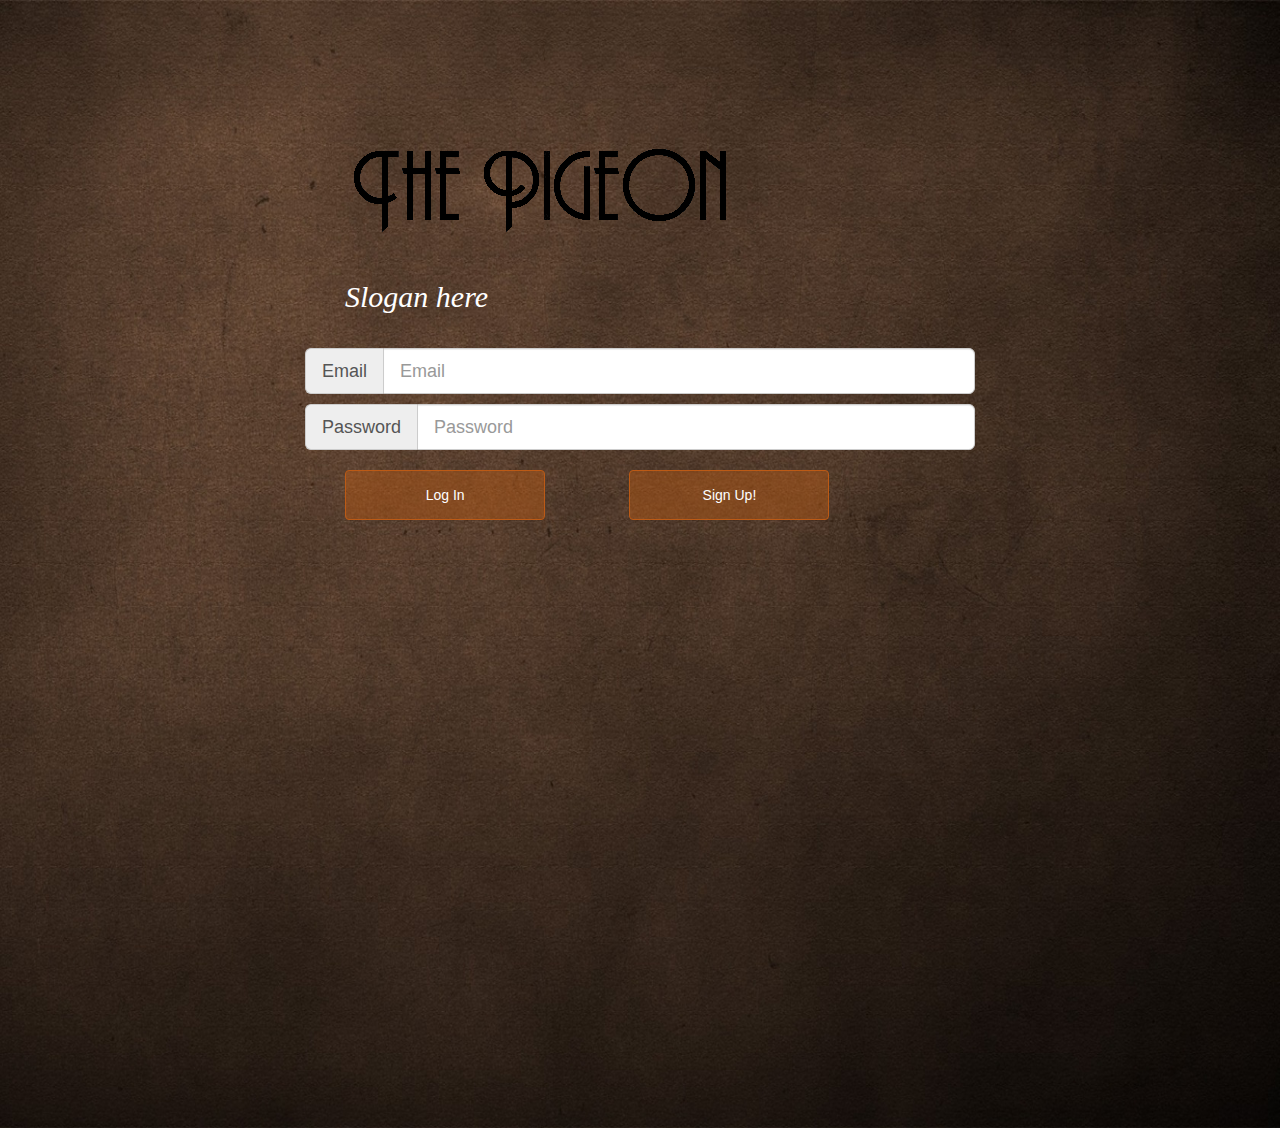
==== commit 842b6374: "style" ====
--- a/client/index.html
+++ b/client/index.html
@@ -33,10 +33,6 @@
       $(".loggedin").hide();
     if(loggedIn)
       $(".loggedin").show();
-
-      $("#searchButton").click(function(){
-
-      });
 
      $("#logInButton").click(function(){
        var $div2 = $("#loginMessage");
@@ -81,7 +77,8 @@
 	<div class = "login">
 	<div class="login-container">
 	<img src="images/name.gif" alt="the pigeon"/>
-			<div class="row">
+	<em> <strong> <h2 id="homepage-slogan"> Slogan here </h2> </strong> </em>
+	<div class="row">
 					<div class="input-group input-group-lg">
 					  <span class="input-group-addon" id="sizing-addon1">Email</span>
 					  <input id="email" type="text" class="form-control" placeholder="Email" aria-describedby="sizing-addon1">
@@ -91,8 +88,8 @@
 					  <input id="password" type="password" class="form-control" placeholder="Password" aria-describedby="sizing-addon1">
 					</div>
 					<div class="home-buttons">
-						<button id = "logInButton" type="button" class="btn btn-warning custom-button home-button">Log In</button>
-						<button id = "signUpButton" type="button" class="btn btn-warning custom-button home-button">Sign Up!</button>		<button id = "changeNameButton" style="display:none">Change Name</button>
+						<button id = "logInButton" type="button" class="btn btn-danger custom-button home-button">Log In</button>
+						<button id = "signUpButton" type="button" class="btn btn-danger custom-button home-button">Sign Up!</button>		<button id = "changeNameButton" style="display:none">Change Name</button>
 						<input id = "updateName" style="display:none" placeholder="type name..">
 					</div>
 				</div><!--LOGIN-->
--- a/client/css/style.css
+++ b/client/css/style.css
@@ -388,4 +388,9 @@
 }
 .logo{
 	margin-top: 80px;
+}
+#homepage-slogan{
+	color: white;
+	font-family: times new roman;
+	margin: 25px;
 }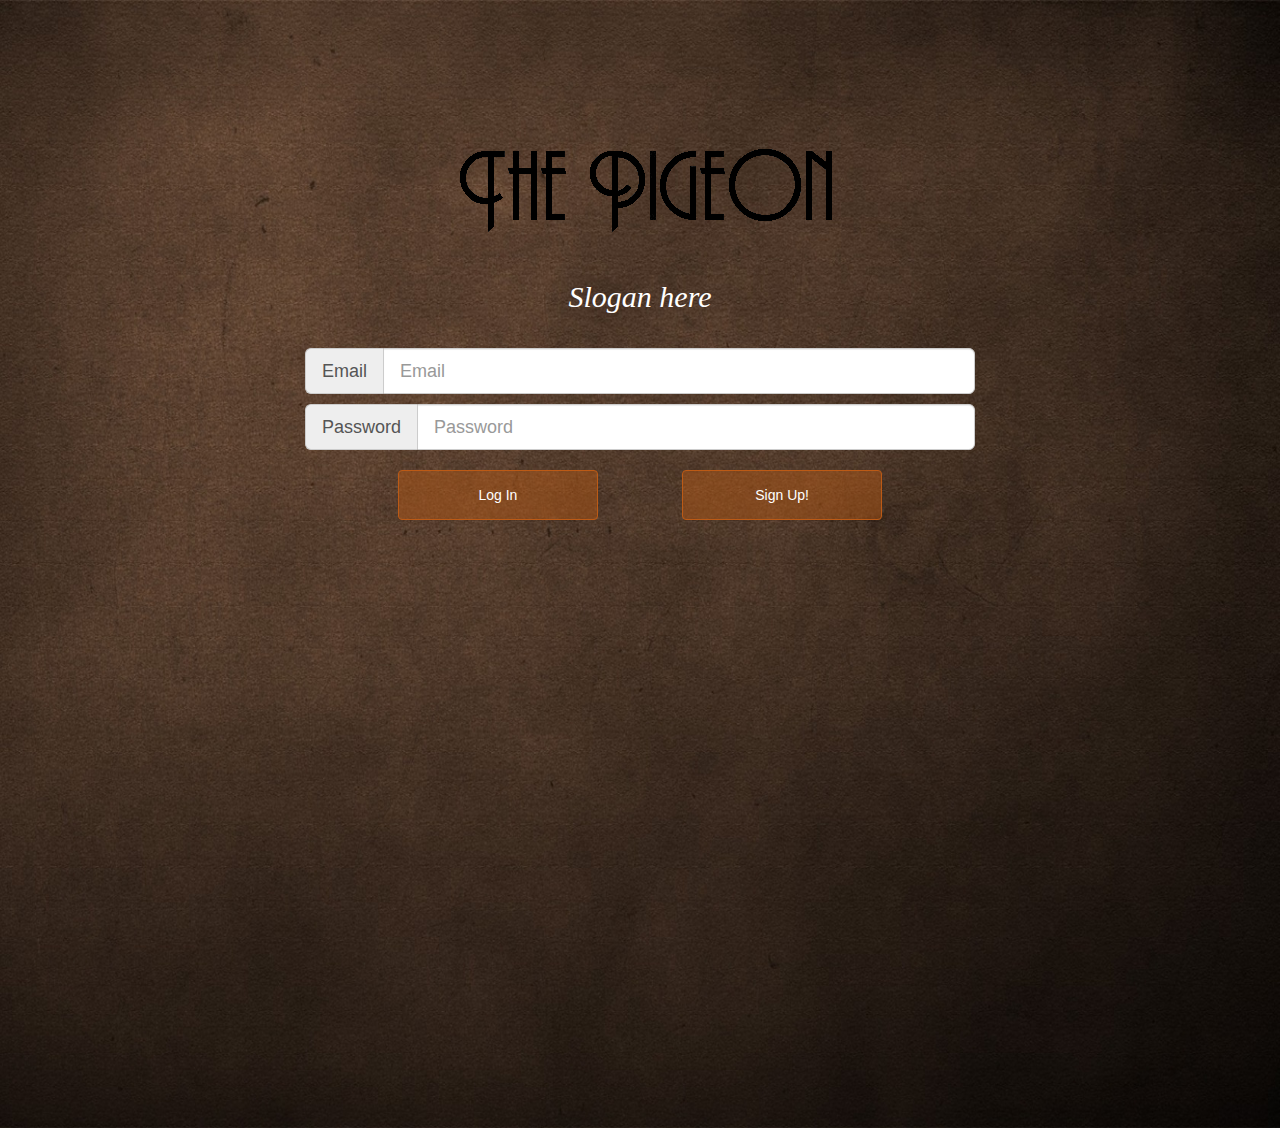
==== commit b50430f0: "style" ====
--- a/client/index.html
+++ b/client/index.html
@@ -87,23 +87,12 @@
 					  <span class="input-group-addon" id="sizing-addon1">Password</span>
 					  <input id="password" type="password" class="form-control" placeholder="Password" aria-describedby="sizing-addon1">
 					</div>
-					<div class="home-buttons">
 						<button id = "logInButton" type="button" class="btn btn-danger custom-button home-button">Log In</button>
 						<button id = "signUpButton" type="button" class="btn btn-danger custom-button home-button">Sign Up!</button>		<button id = "changeNameButton" style="display:none">Change Name</button>
 						<input id = "updateName" style="display:none" placeholder="type name..">
-					</div>
 				</div><!--LOGIN-->
 			</div>
 	</div>
-            </div>
-            <!-- /.container-fluid -->
-
-        </div>
-        <!-- /#page-wrapper -->
-
-    </div>
-    <!-- /#wrapper -->
-
     <!-- jQuery -->
     <script src="js/jquery.js"></script>
 
--- a/client/css/style.css
+++ b/client/css/style.css
@@ -345,6 +345,7 @@
 	margin-right: 25%;
 	width: 50%;
 	margin-top: 10%;
+	text-align: center;
 }
 #login-body{
     background-color: #654321;
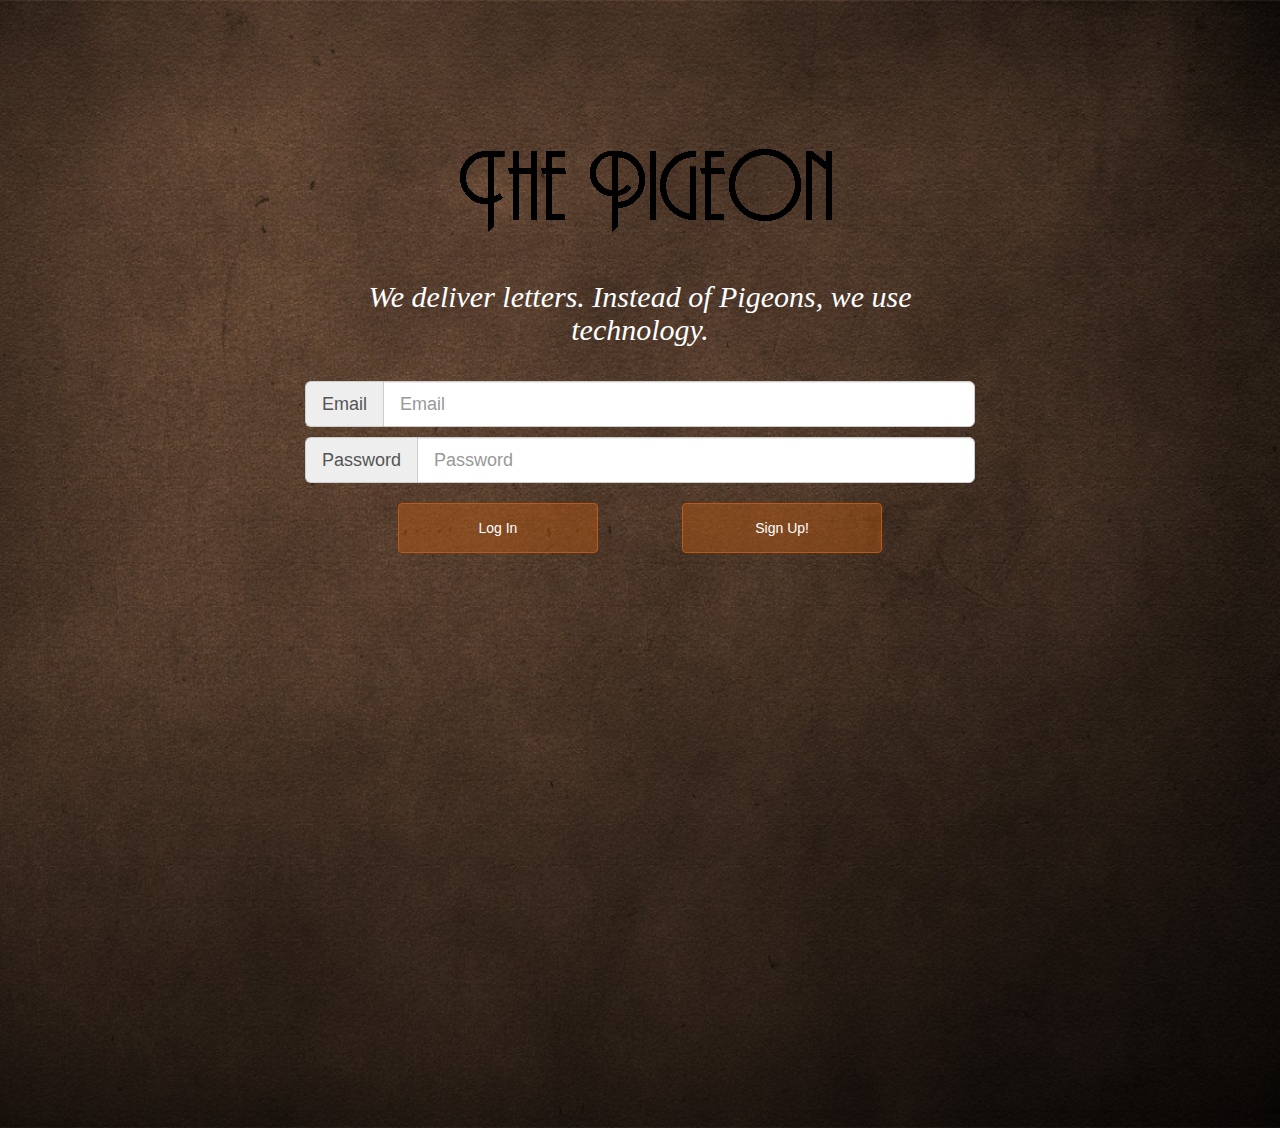
==== commit b1fa596a: "fixed slogan" ====
--- a/client/index.html
+++ b/client/index.html
@@ -77,7 +77,7 @@
 	<div class = "login">
 	<div class="login-container">
 	<img src="images/name.gif" alt="the pigeon"/>
-	<em> <strong> <h2 id="homepage-slogan"> Slogan here </h2> </strong> </em>
+	<em> <strong> <h2 id="homepage-slogan"> We deliver letters. Instead of Pigeons, we use technology. </h2> </strong> </em>
 	<div class="row">
 					<div class="input-group input-group-lg">
 					  <span class="input-group-addon" id="sizing-addon1">Email</span>
